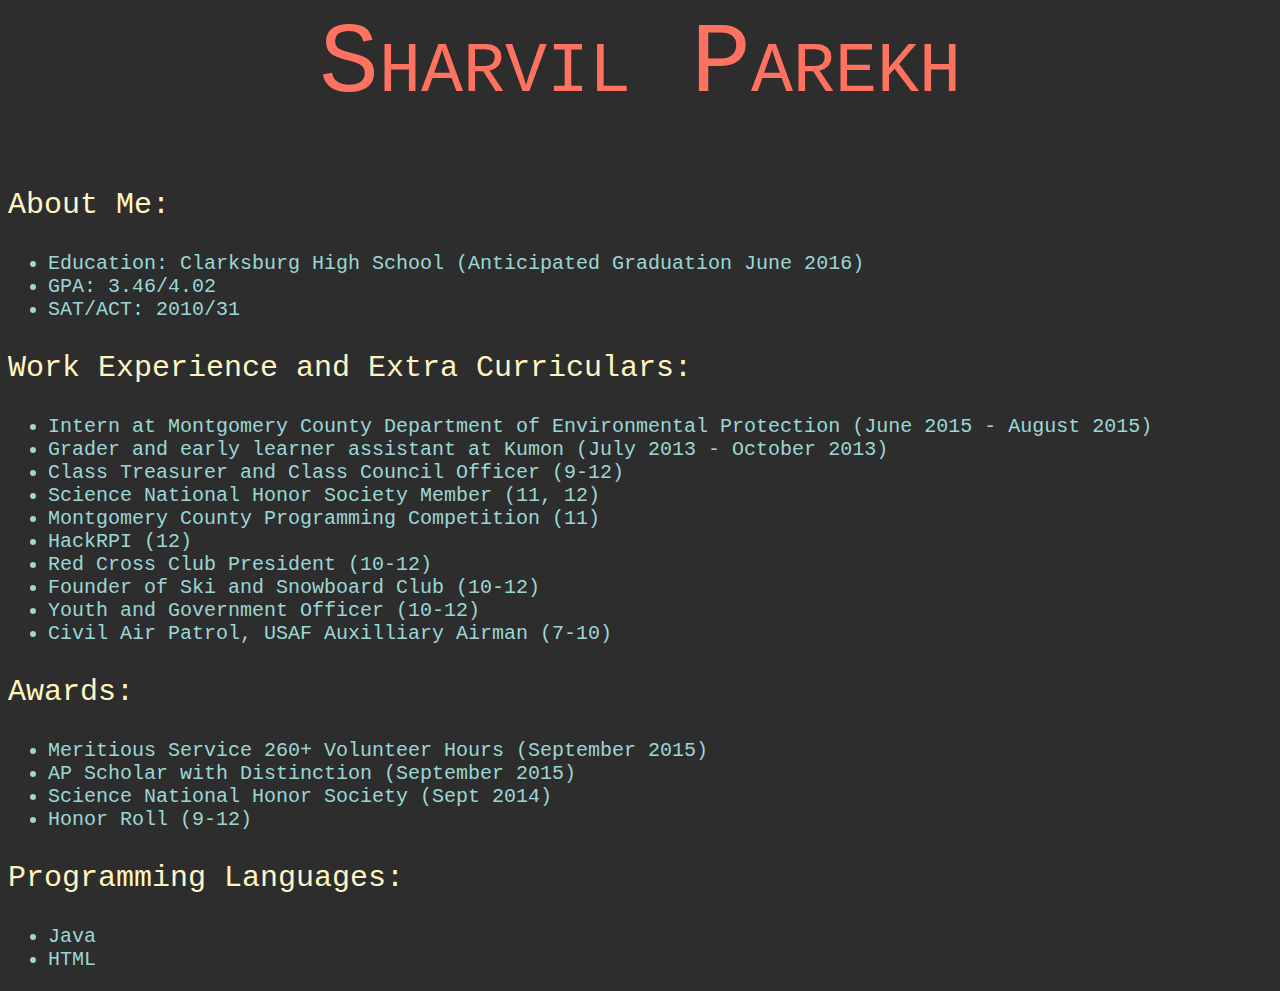
==== AboutMe.html @ 8295fabf "CreateAboutMe" ====
<html>
  <style media="screen">
    body{
      background-color: #2d2d2d;
    }
    h1{
      color: #FF7260;
      font-weight: lighter;
      font-variant: small-caps;
      font-family: "Courier New", Courier, monospace;
      font-size: 100;
    }
    p{
      color: #FFF5C3;
      font-size: 30;
      font-family: "Courier New", Courier, monospace;
    }
    ul{
      color: #9BD7D5;
      font-size: 20;
      font-family: "Courier New", Courier, monospace;
    }
  </style>

  <head>
    <title> About Me </title>
  </head>

  <body>
    <h1 align="center"> Sharvil Parekh </h1>
    <p>About Me:</p>
    <ul>
      <li>Education: Clarksburg High School (Anticipated Graduation June 2016)</li>
      <li>GPA: 3.46/4.02</li>
      <li>SAT/ACT: 2010/31</li>
    </ul>
    <p> </p>
    <p>Work Experience and Extra Curriculars:</p>
    <ul>
      <li>Intern at Montgomery County Department of Environmental Protection (June 2015 - August 2015)</li>
      <li>Grader and early learner assistant at Kumon (July 2013 - October 2013)</li>
      <li>Class Treasurer and Class Council Officer (9-12)</li>
      <li>Science National Honor Society Member (11, 12)</li>
      <li>Montgomery County Programming Competition (11)</li>
      <li>HackRPI (12)</li>
      <li>Red Cross Club President (10-12)</li>
      <li>Founder of Ski and Snowboard Club (10-12)</li>
      <li>Youth and Government Officer (10-12)</li>
      <li>Civil Air Patrol, USAF Auxilliary Airman (7-10)</li>
    </ul>
    <p> </p>
    <p>Awards:</p>
    <ul>
      <li>Meritious Service 260+ Volunteer Hours (September 2015)</li>
      <li>AP Scholar with Distinction (September 2015)</li>
      <li>Science National Honor Society (Sept 2014)</li>
      <li>Honor Roll (9-12)</li>
    </ul>
    <p>Programming Languages:</p>
    <ul>
      <li>Java</li>
      <li>HTML</li>
    </ul>


  </body>

</html>
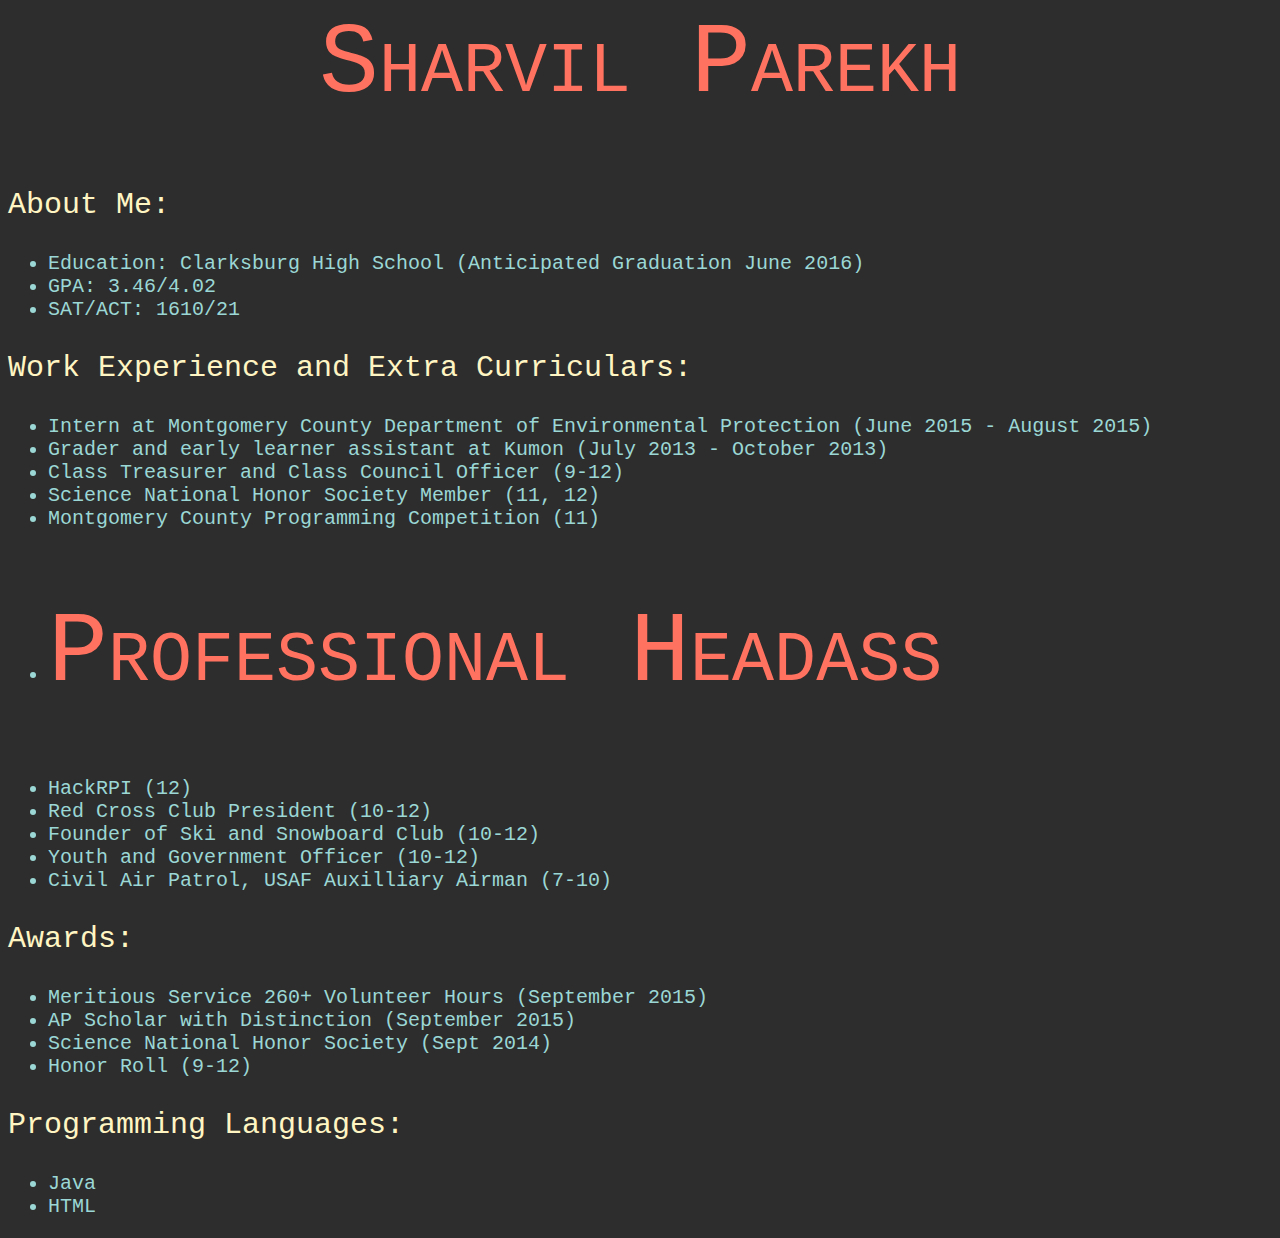
==== commit 31439819: "Update AboutMe.html" ====
--- a/AboutMe.html
+++ b/AboutMe.html
@@ -32,7 +32,7 @@
     <ul>
       <li>Education: Clarksburg High School (Anticipated Graduation June 2016)</li>
       <li>GPA: 3.46/4.02</li>
-      <li>SAT/ACT: 2010/31</li>
+      <li>SAT/ACT: 1610/21</li>
     </ul>
     <p> </p>
     <p>Work Experience and Extra Curriculars:</p>
@@ -42,6 +42,7 @@
       <li>Class Treasurer and Class Council Officer (9-12)</li>
       <li>Science National Honor Society Member (11, 12)</li>
       <li>Montgomery County Programming Competition (11)</li>
+      <li><h1>Professional Headass</h1></li>
       <li>HackRPI (12)</li>
       <li>Red Cross Club President (10-12)</li>
       <li>Founder of Ski and Snowboard Club (10-12)</li>
